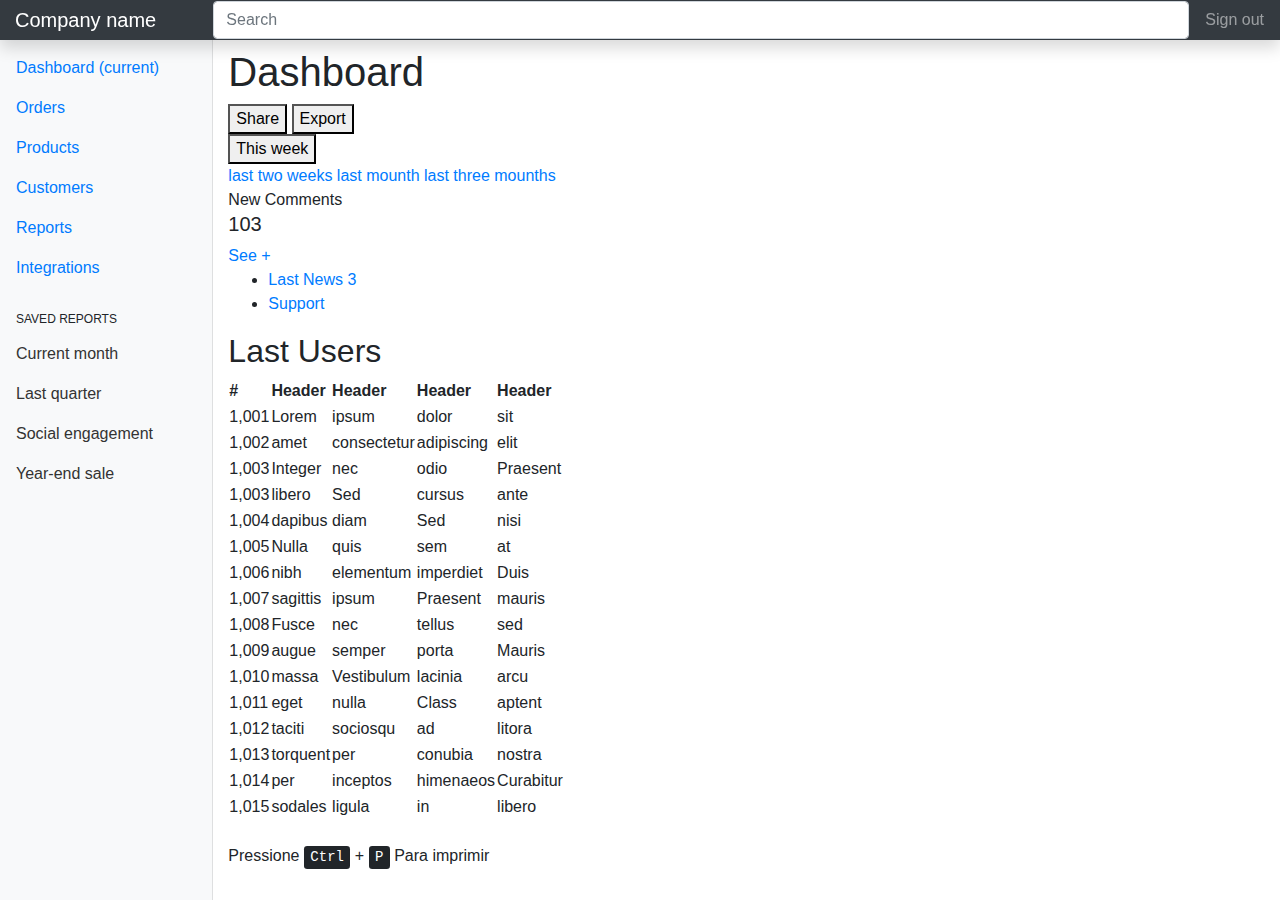
==== dashboard/index.html @ ac4a1f92 "Sidebar" ====
<!doctype html>
<html lang="en">
<head>
  <meta charset="utf-8">
  <meta name="viewport" content="width=device-width, initial-scale=1">
  <meta name="description" content="">
  <meta name="author" content="">


  <title>Dashboard Template for Bootstrap</title>

  <!-- Bootstrap core CSS -->
  <link href="css/bootstrap.min.css" rel="stylesheet">

  <!-- Custom styles for this template -->
  <link href="css/dashboard.css" rel="stylesheet">
</head>

<body>
  <header class="navbar navbar-dark bg-dark p-0 flex-nowrap fixed-top shadow">
      <a class="navbar-brand col-2 mr-0" href="#">Company name</a>

      <input class="form-control form-control-dark" type="text" placeholder="Search" aria-label="Search">
      
        <div class="navbar-nav px-3">
          <a class="nav-item nav-link py-0 text-nowrap" href="#">Sign out</a>
        </div>
      </div>
    </header>



 
  <nav class="col-2 bg-light sidebar ">
   
      <ul class="nav flex-column">
        <li class="nav-item">
          <a class="nav-link active" href="#">
            Dashboard <span class="">(current)</span>
          </a>
        </li>
        <li class="nav-item">
          <a class="nav-link active" href="#">
            Orders
          </a>
        </li>
        <li class="nav-item">
          <a class="nav-link active" href="#">
            Products
          </a>
        </li>
        <li class="nav-item">
          <a class="nav-link active" href="#">
            Customers
          </a>
        </li>
        <li class="nav-item">
          <a class="nav-link active" href="#">
            Reports
          </a>
        </li>
        <li class="nav-item">
          <a class="nav-link active" href="#">
            Integrations
          </a>
        </li>
      </ul>

      <h6 class="sidebar-heading px-3 mt-4">
        <span>Saved reports</span>
      </h6>
      <ul class="nav flex-column">
        <li class="nav-item">
          <a class="nav-link" href="#">
            Current month
          </a>
        </li>
        <li class="nav-item">
          <a class="nav-link" href="#">
            Last quarter
          </a>
        </li>
        <li class="nav-item">
          <a class="nav-link" href="#">
            Social engagement
          </a>
        </li>
        <li class="nav-item">
          <a class="nav-link" href="#">
            Year-end sale
          </a>
        </li>
      </ul>
  </nav>

  <main role="main" class="col-10 ml-auto">
    <div class="">
      <h1 class="">Dashboard</h1>
      <div class="">
        <div class="">
          <button class="">Share</button>
          <button class="">Export</button>
        </div>

        <div class="">
          <button class="" type="button">
            This week
          </button>
          <div class="" >
            <a class="" href="#">last two weeks</a>
            <a class="" href="#">last mounth</a>
            <a class="" href="#">last three mounths</a>
          </div>
        </div>
      </div>
    </div>

    <div class="">

      <div class="">
        <div class="">
          <div class="">
            <div class="">
              New Comments
            </div>
            <div class="">
              <h5 class="">103</h5>

              <a href="#" class="">See +</a>
            </div>
          </div>
        </div>
        <div class="">

          <ul class="" id="">
            <li class="">
              <a class="" id="" href="#">Last News 3</a>
            </li>
            <li class="">
              <a class="" id="" href="#" >Support</a>
            </li>

          </ul>
          <!-- aqui entra o conteudo das abas -->

        </div>


      </div>
    </div>

    <h2>Last Users</h2>
    <div class="">
      <table class="">
        <thead>
          <tr>
            <th>#</th>
            <th>Header</th>
            <th>Header</th>
            <th>Header</th>
            <th>Header</th>
          </tr>
        </thead>
        <tbody>
          <tr>
            <td>1,001</td>
            <td>Lorem</td>
            <td>ipsum</td>
            <td>dolor</td>
            <td>sit</td>
          </tr>
          <tr>
            <td>1,002</td>
            <td>amet</td>
            <td>consectetur</td>
            <td>adipiscing</td>
            <td>elit</td>
          </tr>
          <tr>
            <td>1,003</td>
            <td>Integer</td>
            <td>nec</td>
            <td>odio</td>
            <td>Praesent</td>
          </tr>
          <tr>
            <td>1,003</td>
            <td>libero</td>
            <td>Sed</td>
            <td>cursus</td>
            <td>ante</td>
          </tr>
          <tr>
            <td>1,004</td>
            <td>dapibus</td>
            <td>diam</td>
            <td>Sed</td>
            <td>nisi</td>
          </tr>
          <tr>
            <td>1,005</td>
            <td>Nulla</td>
            <td>quis</td>
            <td>sem</td>
            <td>at</td>
          </tr>
          <tr>
            <td>1,006</td>
            <td>nibh</td>
            <td>elementum</td>
            <td>imperdiet</td>
            <td>Duis</td>
          </tr>
          <tr>
            <td>1,007</td>
            <td>sagittis</td>
            <td>ipsum</td>
            <td>Praesent</td>
            <td>mauris</td>
          </tr>
          <tr>
            <td>1,008</td>
            <td>Fusce</td>
            <td>nec</td>
            <td>tellus</td>
            <td>sed</td>
          </tr>
          <tr>
            <td>1,009</td>
            <td>augue</td>
            <td>semper</td>
            <td>porta</td>
            <td>Mauris</td>
          </tr>
          <tr>
            <td>1,010</td>
            <td>massa</td>
            <td>Vestibulum</td>
            <td>lacinia</td>
            <td>arcu</td>
          </tr>
          <tr>
            <td>1,011</td>
            <td>eget</td>
            <td>nulla</td>
            <td>Class</td>
            <td>aptent</td>
          </tr>
          <tr>
            <td>1,012</td>
            <td>taciti</td>
            <td>sociosqu</td>
            <td>ad</td>
            <td>litora</td>
          </tr>
          <tr>
            <td>1,013</td>
            <td>torquent</td>
            <td>per</td>
            <td>conubia</td>
            <td>nostra</td>
          </tr>
          <tr>
            <td>1,014</td>
            <td>per</td>
            <td>inceptos</td>
            <td>himenaeos</td>
            <td>Curabitur</td>
          </tr>
          <tr>
            <td>1,015</td>
            <td>sodales</td>
            <td>ligula</td>
            <td>in</td>
            <td>libero</td>
          </tr>
        </tbody>
      </table>
    </div>

    <!-- aqui entra a paginacao -->
    <br />
    <p>Pressione <kbd>Ctrl</kbd> + <kbd>P</kbd> Para imprimir</p>
  </main>


  <!-- Bootstrap core JavaScript
  ================================================== -->
  <!-- Placed at the end of the document so the pages load faster -->
  <script src="js/jquery-3.3.1.slim.min.js"></script>
  <script src="js/popper.min.js"></script>
  <script src="js/bootstrap.min.js"></script>   

</body>
</html>
---- dashboard/css/dashboard.css ----
body{
    padding-top: 48px;
}

.sidebar{
    position: fixed;
    top:0;
    bottom:0;
    left:0;
    z-index: 1;
    padding: 48px 0 0;
    box-shadow: inset -1px 0 0 rgba(0,0,0,.1);
}

.sidebar-heading{
    font-size: .75rem;
    text-transform: uppercase;
}

.sidebar .nav-link{
    font-weight: 500;
    color: #333;
}

.sidebar .nav-link.active{
    color: #007bff;
}
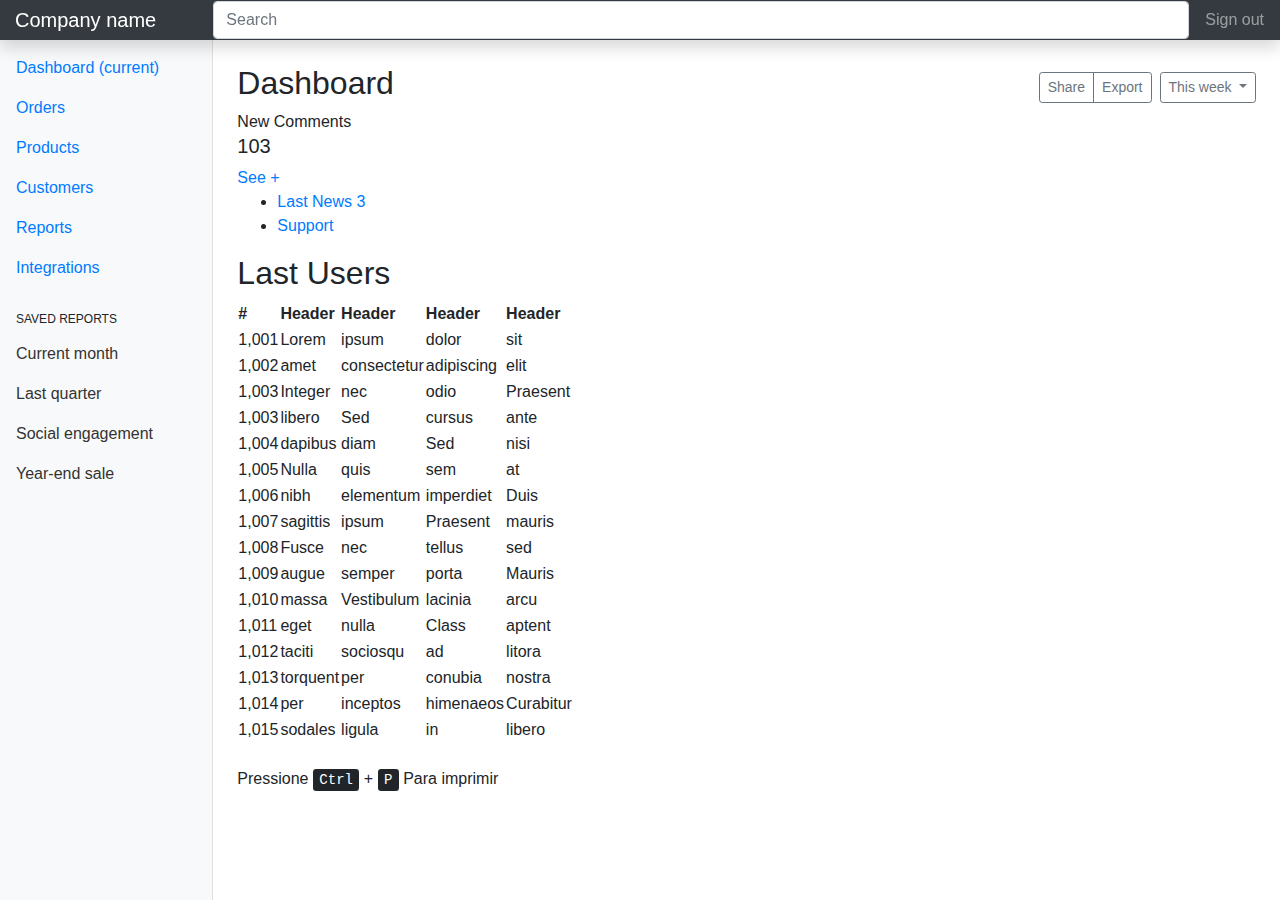
==== commit b9ff3ab1: "Menu dropdown" ====
--- a/dashboard/index.html
+++ b/dashboard/index.html
@@ -93,27 +93,30 @@
       </ul>
   </nav>
 
-  <main role="main" class="col-10 ml-auto">
-    <div class="">
-      <h1 class="">Dashboard</h1>
-      <div class="">
-        <div class="">
-          <button class="">Share</button>
-          <button class="">Export</button>
-        </div>
-
-        <div class="">
-          <button class="" type="button">
-            This week
-          </button>
-          <div class="" >
-            <a class="" href="#">last two weeks</a>
-            <a class="" href="#">last mounth</a>
-            <a class="" href="#">last three mounths</a>
+  <main role="main" class="col-10 ml-auto px-4">
+      
+      <div class="d-flex justify-content-between align-items-center mt-3">
+        <h1 class="class h2">Dashboard</h1>
+        <div class="btn-toolbar" role="toolbar" aria-label="Toolbar with button groups">
+            <div class="btn-group mr-2" role="group" aria-label="First group">
+              <button type="button" class="btn btn-sm btn-outline-secondary">Share</button>
+              <button type="button" class="btn btn-sm btn-outline-secondary">Export</button>
+            </div>
+            <div class="dropdown">
+                <button class="btn btn-sm btn-outline-secondary dropdown-toggle" type="button" id="dropdownMenuButton" data-toggle="dropdown" aria-haspopup="true" aria-expanded="false">
+                    This week
+                </button>
+                <div class="dropdown-menu dropdown-menu-right" aria-labelledby="dropdownMenuButton">
+                  <a class="dropdown-item" href="#">last two weeks</a>
+                  <a class="dropdown-item" href="#">last mounth</a>
+                  <a class="dropdown-item" href="#">last three mounths</a>
+                </div>
+              </div>
+
           </div>
-        </div>
       </div>
-    </div>
+
+      
 
     <div class="">
 
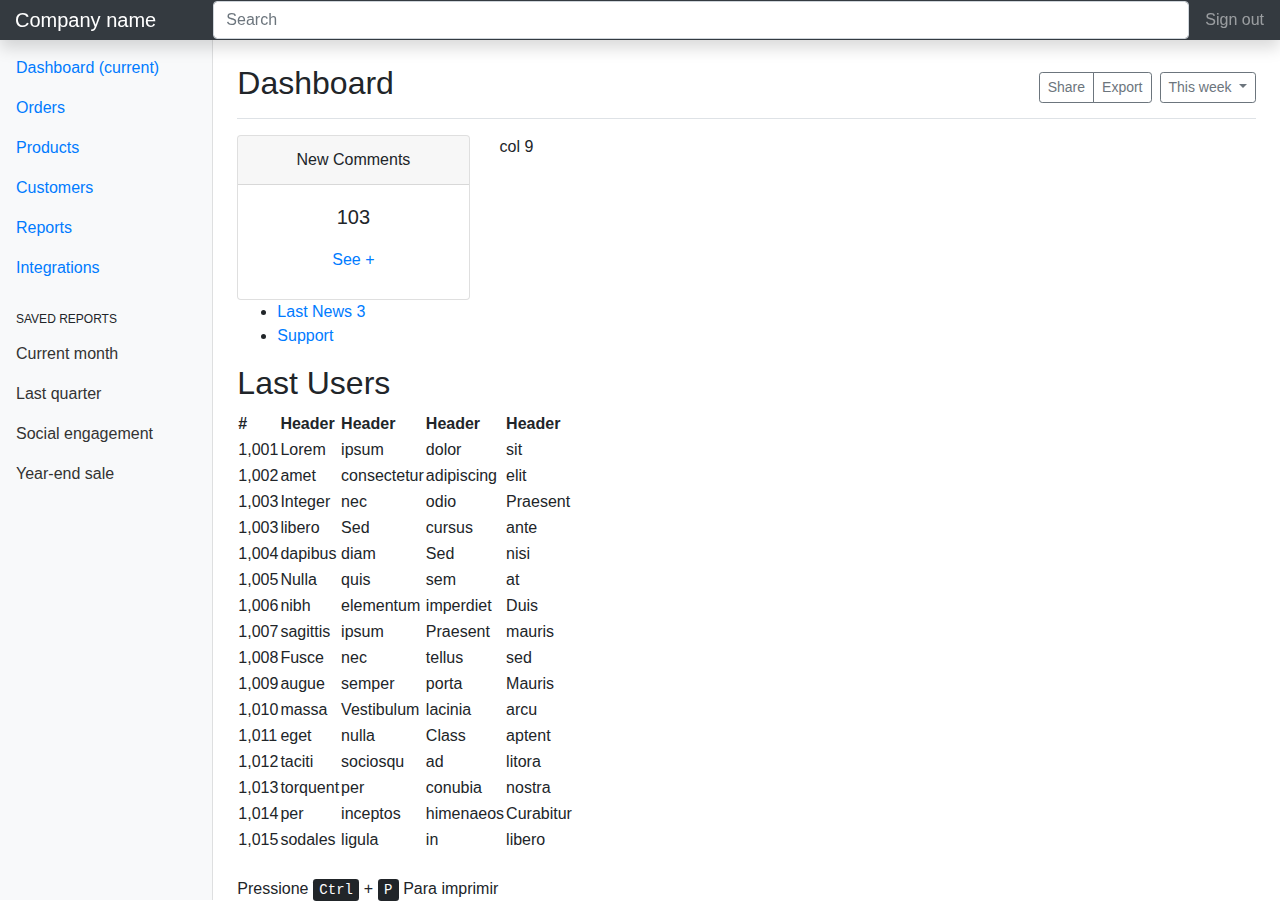
==== commit d1d93cdd: "Colunas e Cards" ====
--- a/dashboard/index.html
+++ b/dashboard/index.html
@@ -95,7 +95,7 @@
 
   <main role="main" class="col-10 ml-auto px-4">
       
-      <div class="d-flex justify-content-between align-items-center mt-3">
+      <div class="d-flex justify-content-between align-items-center mt-3 border-bottom pb-2 mb-3">
         <h1 class="class h2">Dashboard</h1>
         <div class="btn-toolbar" role="toolbar" aria-label="Toolbar with button groups">
             <div class="btn-group mr-2" role="group" aria-label="First group">
@@ -116,23 +116,24 @@
           </div>
       </div>
 
-      
+      <section class="row">
+          <div class="col-3" > 
+              <div class="card text-center" style="max-width: 18rem;">
+                  <div class="card-header">New Comments</div>
+                  <div class="card-body">
+                    <h5 class="card-title">103</h5>
+                    <a href="#" class="btn btn-link">See +</a>
+                  </div>
+                </div>
+
+          </div>
+          <div class="col-9 ml-auto" > col 9</div>
+       </section> 
 
     <div class="">
 
       <div class="">
-        <div class="">
-          <div class="">
-            <div class="">
-              New Comments
-            </div>
-            <div class="">
-              <h5 class="">103</h5>
-
-              <a href="#" class="">See +</a>
-            </div>
-          </div>
-        </div>
+        
         <div class="">
 
           <ul class="" id="">
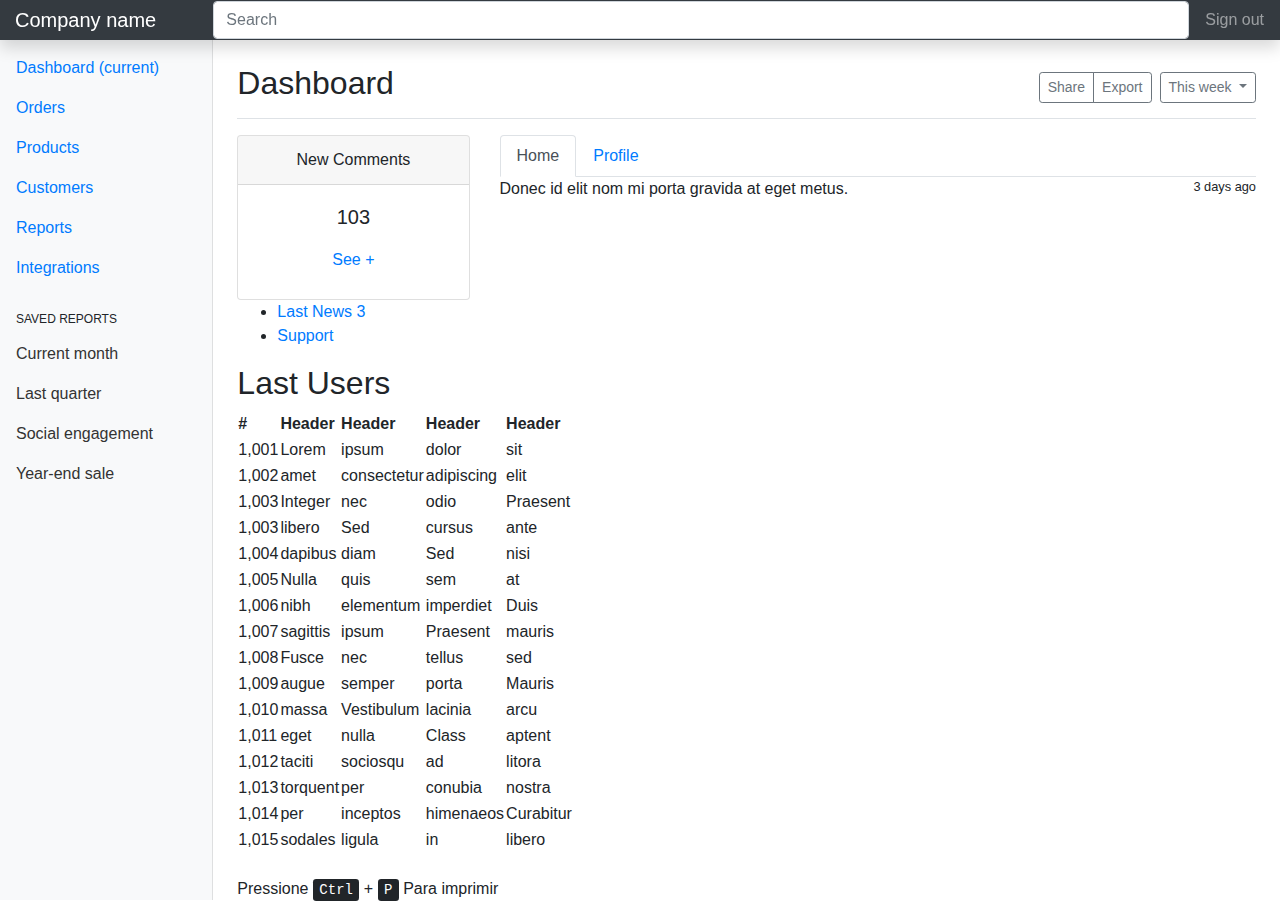
==== commit 82d8c783: "Menu de abas" ====
--- a/dashboard/index.html
+++ b/dashboard/index.html
@@ -127,7 +127,30 @@
                 </div>
 
           </div>
-          <div class="col-9 ml-auto" > col 9</div>
+          <div class="col-9 ml-auto" > 
+            <ul class="nav nav-tabs" id="myTab" role="tablist">
+              <li class="nav-item">
+                <a class="nav-link active" id="home-tab" data-toggle="tab" href="#lastNews" role="tab" aria-controls="lastNews" aria-selected="true">Home</a>
+              </li>
+              <li class="nav-item">
+                <a class="nav-link" id="profile-tab" data-toggle="tab" href="#support" role="tab" aria-controls="support" aria-selected="false">Profile</a>
+              </li>
+            </ul>
+            <div class="tab-content" id="myTabContent">
+              <div class="tab-pane fade show active" id="lastNews" role="tabpanel" aria-labelledby="home-tab">
+                <div class="d-flex justify-content-between">
+                  <p>Donec id elit nom mi porta gravida at eget metus.</p>
+                  <small>3 days ago</small>
+                </div>
+              </div>
+              <div class="tab-pane fade" id="support" role="tabpanel" aria-labelledby="profile-tab">
+                <div class="d-flex justify-content-between">
+                  <p>Donec id elit nom mi porta gravida at eget metus.</p>
+                  <small>3 days ago</small>
+                </div>
+              </div>
+            </div>
+          </div>
        </section> 
 
     <div class="">
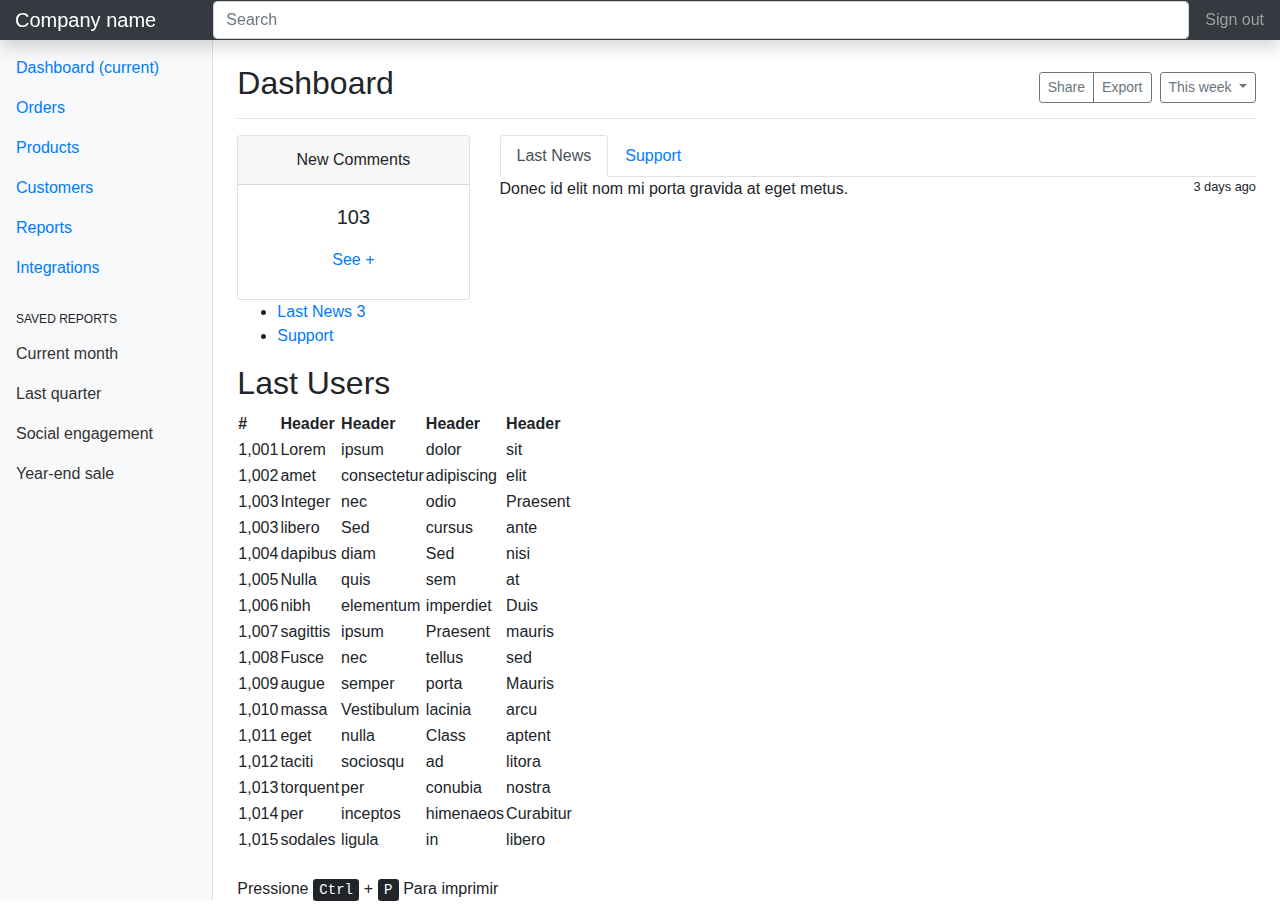
==== commit c4206b0e: "acessibilidade" ====
--- a/dashboard/index.html
+++ b/dashboard/index.html
@@ -130,20 +130,20 @@
           <div class="col-9 ml-auto" > 
             <ul class="nav nav-tabs" id="myTab" role="tablist">
               <li class="nav-item">
-                <a class="nav-link active" id="home-tab" data-toggle="tab" href="#lastNews" role="tab" aria-controls="lastNews" aria-selected="true">Home</a>
+                <a class="nav-link active" id="lastNews-tab" data-toggle="tab" href="#lastNews" role="tab" aria-controls="lastNews" aria-selected="true">Last News</a>
               </li>
               <li class="nav-item">
-                <a class="nav-link" id="profile-tab" data-toggle="tab" href="#support" role="tab" aria-controls="support" aria-selected="false">Profile</a>
+                <a class="nav-link" id="support-tab" data-toggle="tab" href="#support" role="tab" aria-controls="support" aria-selected="false">Support</a>
               </li>
             </ul>
             <div class="tab-content" id="myTabContent">
-              <div class="tab-pane fade show active" id="lastNews" role="tabpanel" aria-labelledby="home-tab">
+              <div class="tab-pane fade show active" id="lastNews" role="tabpanel" aria-labelledby="lastNews-tab">
                 <div class="d-flex justify-content-between">
                   <p>Donec id elit nom mi porta gravida at eget metus.</p>
                   <small>3 days ago</small>
                 </div>
               </div>
-              <div class="tab-pane fade" id="support" role="tabpanel" aria-labelledby="profile-tab">
+              <div class="tab-pane fade" id="support" role="tabpanel" aria-labelledby="support-tab">
                 <div class="d-flex justify-content-between">
                   <p>Donec id elit nom mi porta gravida at eget metus.</p>
                   <small>3 days ago</small>
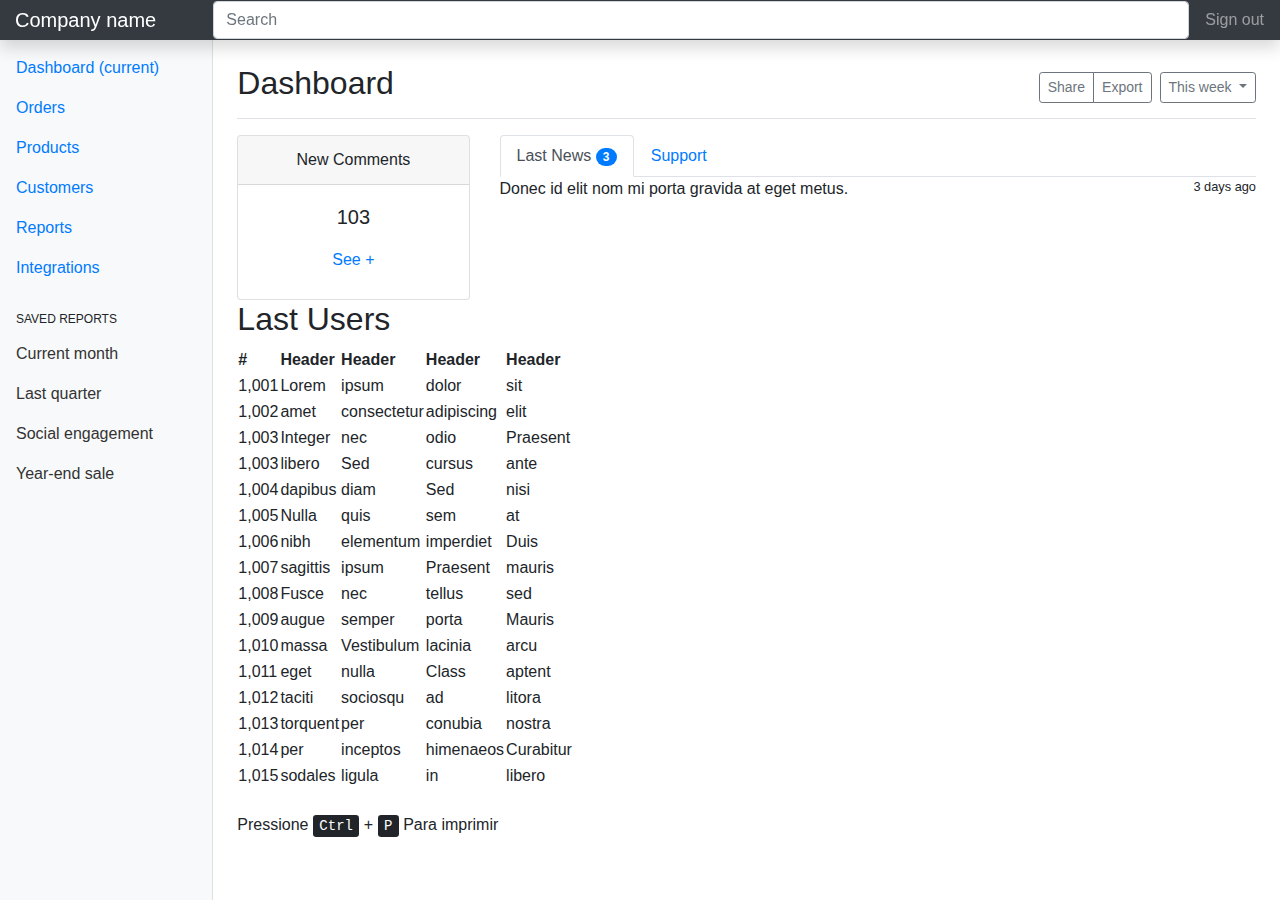
==== commit 93f8e33f: "Badges" ====
--- a/dashboard/index.html
+++ b/dashboard/index.html
@@ -130,7 +130,9 @@
           <div class="col-9 ml-auto" > 
             <ul class="nav nav-tabs" id="myTab" role="tablist">
               <li class="nav-item">
-                <a class="nav-link active" id="lastNews-tab" data-toggle="tab" href="#lastNews" role="tab" aria-controls="lastNews" aria-selected="true">Last News</a>
+                <a class="nav-link active" id="lastNews-tab" data-toggle="tab" href="#lastNews" role="tab" aria-controls="lastNews" aria-selected="true">Last News
+                  <span class="badge badge-primary badge-pill ">3</span>
+                </a>
               </li>
               <li class="nav-item">
                 <a class="nav-link" id="support-tab" data-toggle="tab" href="#support" role="tab" aria-controls="support" aria-selected="false">Support</a>
@@ -153,28 +155,7 @@
           </div>
        </section> 
 
-    <div class="">
-
-      <div class="">
-        
-        <div class="">
-
-          <ul class="" id="">
-            <li class="">
-              <a class="" id="" href="#">Last News 3</a>
-            </li>
-            <li class="">
-              <a class="" id="" href="#" >Support</a>
-            </li>
-
-          </ul>
-          <!-- aqui entra o conteudo das abas -->
-
-        </div>
-
-
-      </div>
-    </div>
+    
 
     <h2>Last Users</h2>
     <div class="">
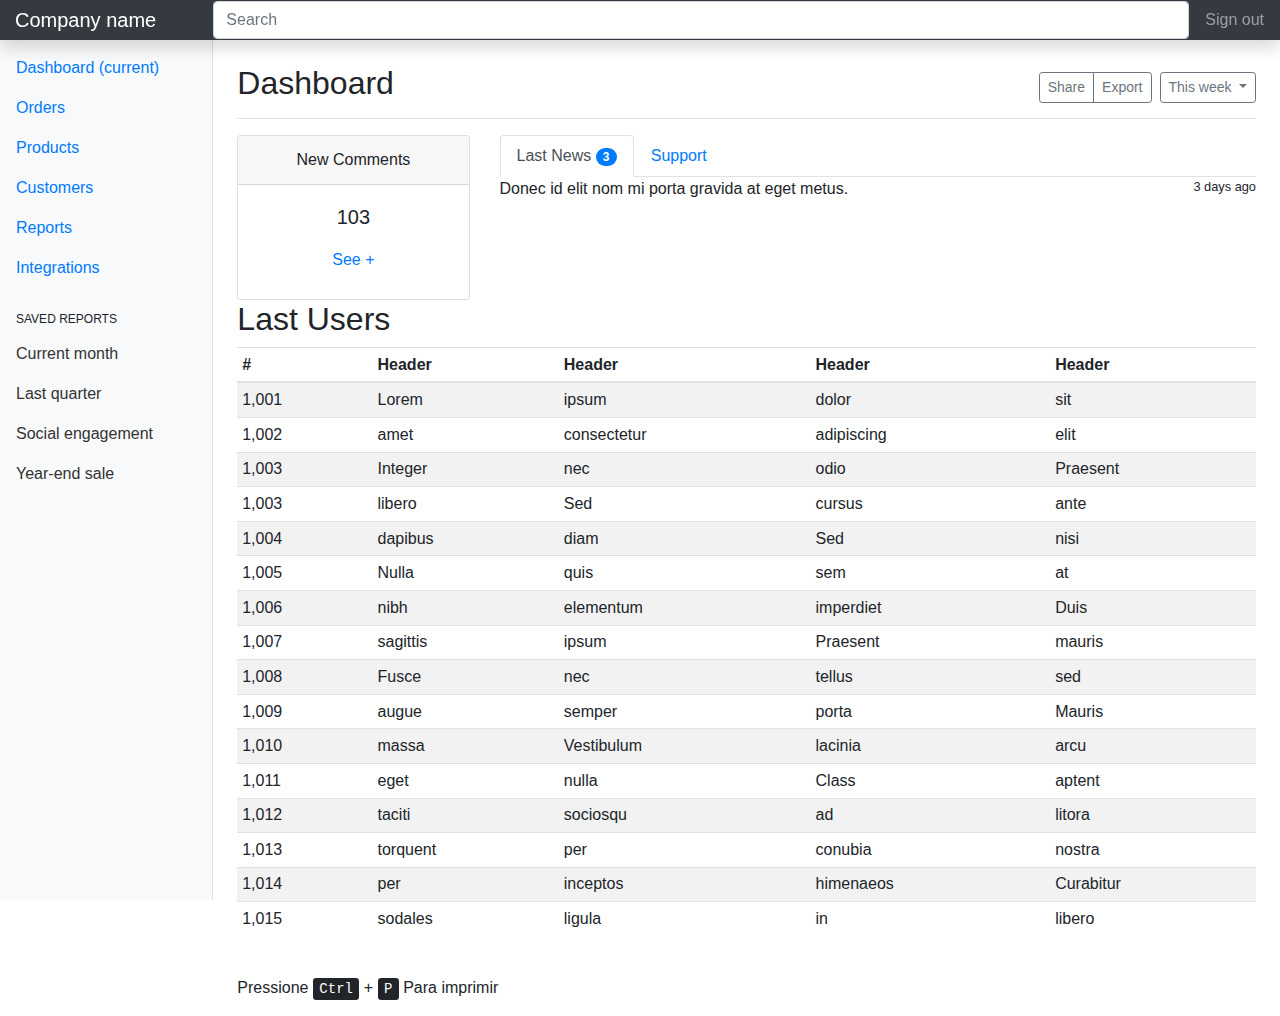
==== commit 5148d622: "tables" ====
--- a/dashboard/index.html
+++ b/dashboard/index.html
@@ -158,8 +158,7 @@
     
 
     <h2>Last Users</h2>
-    <div class="">
-      <table class="">
+      <table class="table table-striped table-sm">
         <thead>
           <tr>
             <th>#</th>
@@ -284,7 +283,6 @@
           </tr>
         </tbody>
       </table>
-    </div>
 
     <!-- aqui entra a paginacao -->
     <br />
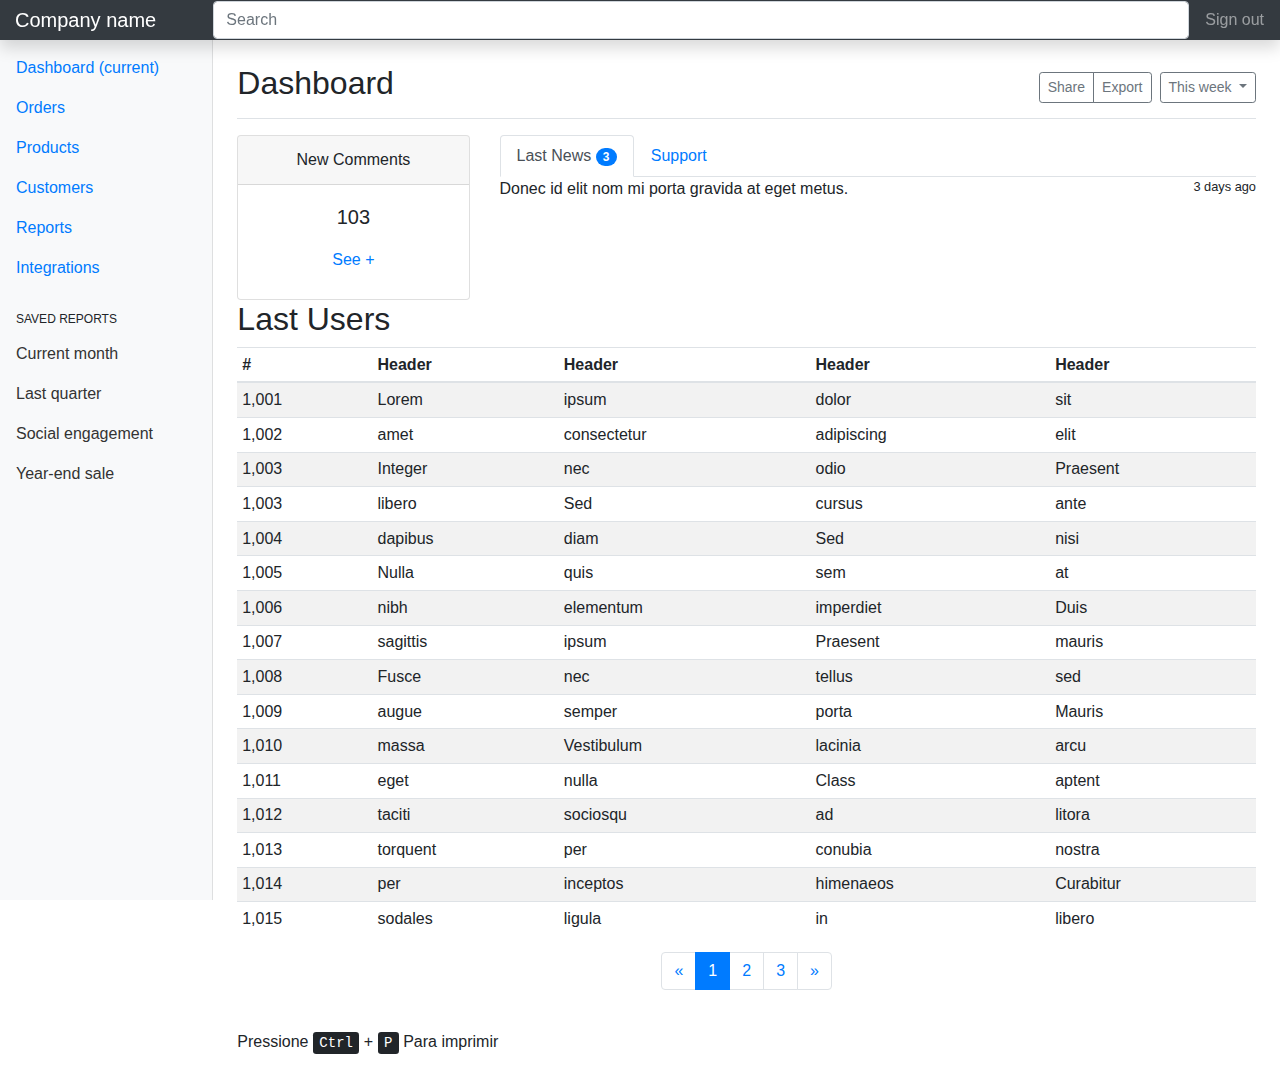
==== commit 4a621a03: "pagination" ====
--- a/dashboard/index.html
+++ b/dashboard/index.html
@@ -283,6 +283,23 @@
           </tr>
         </tbody>
       </table>
+      <div aria-label="Page navigation example" >
+        <ul class="pagination justify-content-center">
+          <li class="page-item">
+            <a class="page-link" href="#" aria-label="Previous">
+              <span aria-hidden="true">&laquo;</span>
+            </a>
+          </li>
+          <li class="page-item active"><a class="page-link" href="#">1</a></li>
+          <li class="page-item"><a class="page-link" href="#">2</a></li>
+          <li class="page-item"><a class="page-link" href="#">3</a></li>
+          <li class="page-item">
+            <a class="page-link" href="#" aria-label="Next">
+              <span aria-hidden="true">&raquo;</span>
+            </a>
+          </li>
+        </ul>
+      </div>
 
     <!-- aqui entra a paginacao -->
     <br />
